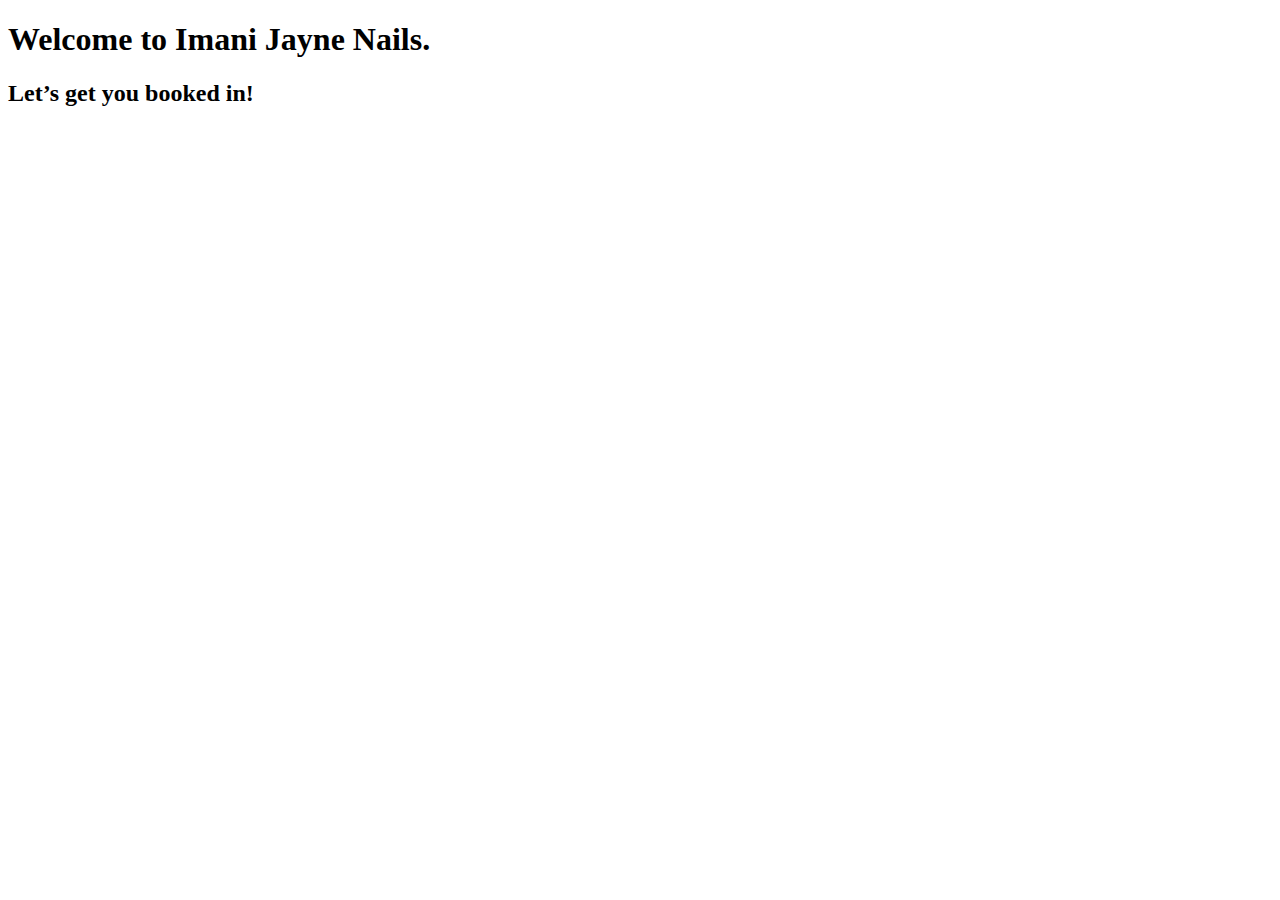
==== index.html @ 76ac0642 "Add files via upload" ====
<!DOCTYPE html>
<html lang="en">
<head>
    <!-- google font link -->
    <link rel="preconnect" href="https://fonts.googleapis.com">
    <link rel="preconnect" href="https://fonts.gstatic.com" crossorigin>
    <link href="https://fonts.googleapis.com/css2?family=Amatic+SC:wght@400;700&family=Nunito:ital,wght@0,200..1000;1,200..1000&family=Playfair:ital,opsz,wght@0,5..1200,300..900;1,5..1200,300..900&family=Poppins:ital,wght@0,100;0,200;0,300;0,400;0,500;0,600;0,700;0,800;0,900;1,100;1,200;1,300;1,400;1,500;1,600;1,700;1,800;1,900&display=swap" rel="stylesheet">
    <!-- link to css file -->
    <link rel="stylesheet" href="1.style.css">
    <meta charset="UTF-8">
    <meta name="viewport" content="width=device-width, initial-scale=1.0">
    <title>Document</title>
</head>

<body>
    <H1 class="playfair-display-H1"> Welcome to Imani Jayne Nails.</H1>
    <h2>Let’s get you booked in!</h2>
</body>
</html>
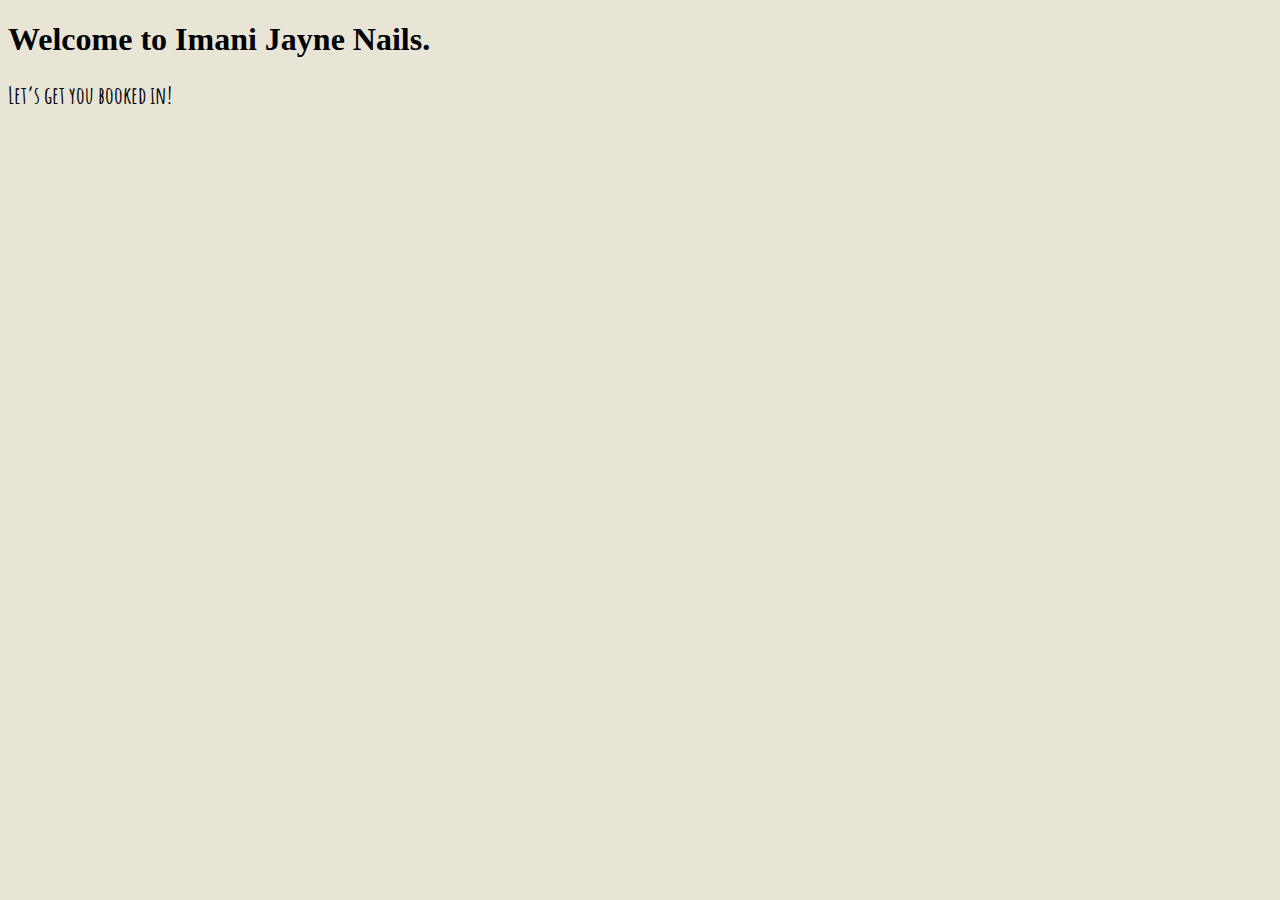
==== commit cd919f75: "Update index.html" ====
--- a/index.html
+++ b/index.html
@@ -6,7 +6,7 @@
     <link rel="preconnect" href="https://fonts.gstatic.com" crossorigin>
     <link href="https://fonts.googleapis.com/css2?family=Amatic+SC:wght@400;700&family=Nunito:ital,wght@0,200..1000;1,200..1000&family=Playfair:ital,opsz,wght@0,5..1200,300..900;1,5..1200,300..900&family=Poppins:ital,wght@0,100;0,200;0,300;0,400;0,500;0,600;0,700;0,800;0,900;1,100;1,200;1,300;1,400;1,500;1,600;1,700;1,800;1,900&display=swap" rel="stylesheet">
     <!-- link to css file -->
-    <link rel="stylesheet" href="1.style.css">
+    <link rel="stylesheet" href="./Public/1.style.css">
     <meta charset="UTF-8">
     <meta name="viewport" content="width=device-width, initial-scale=1.0">
     <title>Document</title>
@@ -16,4 +16,4 @@
     <H1 class="playfair-display-H1"> Welcome to Imani Jayne Nails.</H1>
     <h2>Let’s get you booked in!</h2>
 </body>
-</html>+</html>
--- a/Public/1.style.css
+++ b/Public/1.style.css
@@ -0,0 +1,148 @@
+/* using a UNIVERSAL SELECTOR to ensure all backgrounds of every webpage is the same */
+*{
+    background-color:rgb(232, 228, 214);
+}
+
+
+/* greetings/h1 font */
+.playfair-display-H1{
+  font-family: "Playfair Display", serif;
+  font-optical-sizing: auto;
+  font-weight: 800;
+  font-style: normal;
+}
+
+
+/* Fonts for all BOLD subheadings - h2 - h5 */
+/* if want regular v check google fonts for codes */
+h2{
+    font-family: "Amatic SC", serif;
+    font-weight: 800;
+    font-style: normal;
+    font-size: x-large;
+}
+
+h3{
+    font-family: "Amatic SC", serif;
+    font-weight: 800;
+    font-style: normal;
+    font-size: x-large;
+}
+
+h4{
+    font-family: "Amatic SC", serif;
+    font-weight: 800;
+    font-style: normal;
+    font-size: x-large;
+}
+
+
+/* Fonts for all paragraphs + lists */
+p{
+    font-family: "Nunito", serif;
+    font-optical-sizing: auto;
+    font-weight: 500;
+    font-style: normal;
+}
+
+li{
+    font-family: "Nunito", serif;
+    font-optical-sizing: auto;
+    font-weight: 500;
+    font-style: normal;
+}
+
+
+
+
+
+
+
+
+
+
+
+
+
+
+
+
+
+
+
+
+
+
+
+
+
+
+
+
+
+
+
+
+
+
+
+
+
+
+
+
+
+
+
+
+
+
+
+
+
+
+
+
+
+
+/* .playfair-display-greeting {
+    font-family: "Playfair Display", serif;
+    font-optical-sizing: auto;
+    font-weight: 500;
+    font-style: italic;
+  } */
+
+
+/* body text font*/
+
+.nunito-para {
+  font-family: "Nunito", serif;
+  font-optical-sizing: auto;
+  font-weight: 500;
+  font-style: normal;
+}
+
+/* font ptions */
+.poppins-regular {
+  font-family: "Poppins", serif;
+  font-weight: 400;
+  font-style: normal;
+}
+
+.poppins-medium {
+  font-family: "Poppins", serif;
+  font-weight: 500;
+  font-style: normal;
+}
+
+.poppins-semibold {
+  font-family: "Poppins", serif;
+  font-weight: 600;
+  font-style: normal;
+}
+
+.poppins-bold {
+  font-family: "Poppins", serif;
+  font-weight: 700;
+  font-style: normal;
+}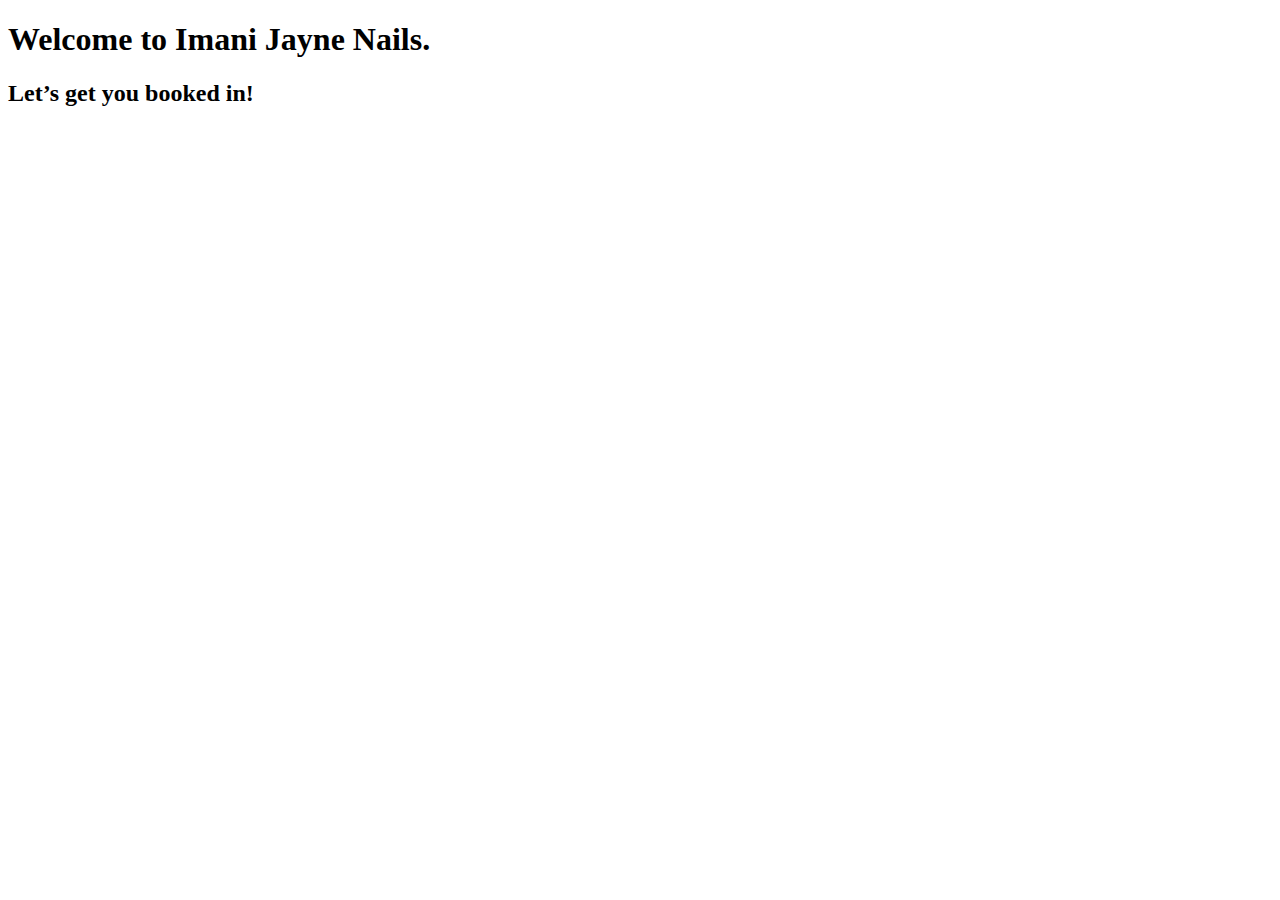
==== commit 104f37d6: "Update index.html" ====
--- a/index.html
+++ b/index.html
@@ -6,7 +6,9 @@
     <link rel="preconnect" href="https://fonts.gstatic.com" crossorigin>
     <link href="https://fonts.googleapis.com/css2?family=Amatic+SC:wght@400;700&family=Nunito:ital,wght@0,200..1000;1,200..1000&family=Playfair:ital,opsz,wght@0,5..1200,300..900;1,5..1200,300..900&family=Poppins:ital,wght@0,100;0,200;0,300;0,400;0,500;0,600;0,700;0,800;0,900;1,100;1,200;1,300;1,400;1,500;1,600;1,700;1,800;1,900&display=swap" rel="stylesheet">
     <!-- link to css file -->
-    <link rel="stylesheet" href="./Public/1.style.css">
+<!--     <link rel="stylesheet" href="./Public/1.style.css"> -->
+    <link rel="stylesheet" href="public/1.style.css">
+
     <meta charset="UTF-8">
     <meta name="viewport" content="width=device-width, initial-scale=1.0">
     <title>Document</title>
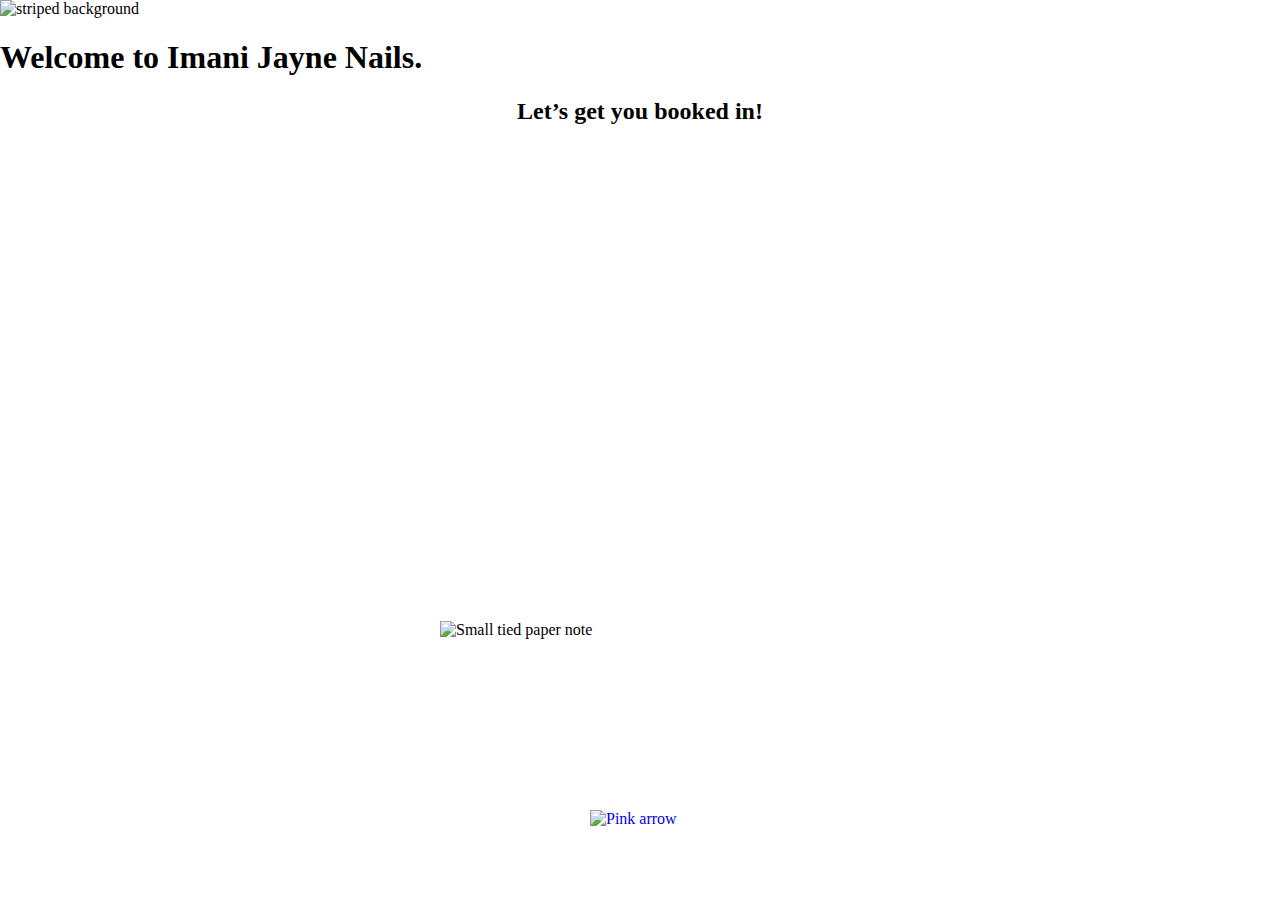
==== commit 317a791f: "Update index.html" ====
--- a/index.html
+++ b/index.html
@@ -6,16 +6,73 @@
     <link rel="preconnect" href="https://fonts.gstatic.com" crossorigin>
     <link href="https://fonts.googleapis.com/css2?family=Amatic+SC:wght@400;700&family=Nunito:ital,wght@0,200..1000;1,200..1000&family=Playfair:ital,opsz,wght@0,5..1200,300..900;1,5..1200,300..900&family=Poppins:ital,wght@0,100;0,200;0,300;0,400;0,500;0,600;0,700;0,800;0,900;1,100;1,200;1,300;1,400;1,500;1,600;1,700;1,800;1,900&display=swap" rel="stylesheet">
     <!-- link to css file -->
-<!--     <link rel="stylesheet" href="./Public/1.style.css"> -->
     <link rel="stylesheet" href="public/1.style.css">
-
     <meta charset="UTF-8">
     <meta name="viewport" content="width=device-width, initial-scale=1.0">
-    <title>Document</title>
+    <title>Home Page</title>
+
+    <style>
+        /* Prevent scrolling */
+        body {
+            margin: 0;
+            height: 100vh; /* Ensure the body takes up the full viewport height */
+            overflow: hidden; /* Disable scrolling */
+        }
+
+        /* Create the container for images */
+        .home-page-images {
+            position: relative; /* Allow absolute positioning inside */
+            width: 100%;
+            height: 100%; /* Take up the full height of the viewport */
+        }
+
+        /* Style the striped background image */
+        .striped-background {
+            width: 100%;
+            height: 75vh; /* 3/4 of the page height */
+            object-fit: cover; /* Make sure the image covers the area */
+        }
+
+        /* Style the pink arrow image */
+        .Pink-arrow {
+            position: absolute;
+            top: 90%; /* Position it slightly overlapping */
+            left: 50%;
+            transform: translateX(-50%); /* Centre the arrow */
+            width: 100px; /* Adjust the size */
+            height: auto;
+            border: none;
+            padding: 0;
+            background: transparent;
+        }
+
+        /* Style the tied paper note image */
+        .Tied-paper-note {
+            position: absolute;
+            top: 70%; /* Adjust for overlapping */
+            left: 50%;
+            transform: translate(-50%, -50%); /* Centre the note */
+            width: 400px; /* Adjust size */
+            height: auto;
+            margin:0 ;
+            padding: 0;
+            display: block;
+            background: transparent;
+        }
+
+    </style>
 </head>
 
 <body>
-    <H1 class="playfair-display-H1"> Welcome to Imani Jayne Nails.</H1>
-    <h2>Let’s get you booked in!</h2>
+    <div class=".home-page-images">
+    <!-- div creates a division of code which helps organise work and groups certain elements together -->
+        <img src="art/greetings_background.png" class = "striped-background" alt = "striped background" />
+        <img src="art/tied-paper.png" class = "Tied-paper-note" alt= "Small tied paper note"/>
+    <!-- added the arrow to the next page-->
+        <a href="public/3.ServiceBookingsGallery.html"> <img src="art/Arrow.png" class = "Pink-arrow" alt="Pink arrow"/></a>
+    </div>
+
+    <H1 class="playfair-display-H1"> Welcome to Imani Jayne Nails.</H1> 
+    <h2 style="text-align: center;">Let’s get you booked in!</h2>
 </body>
 </html>
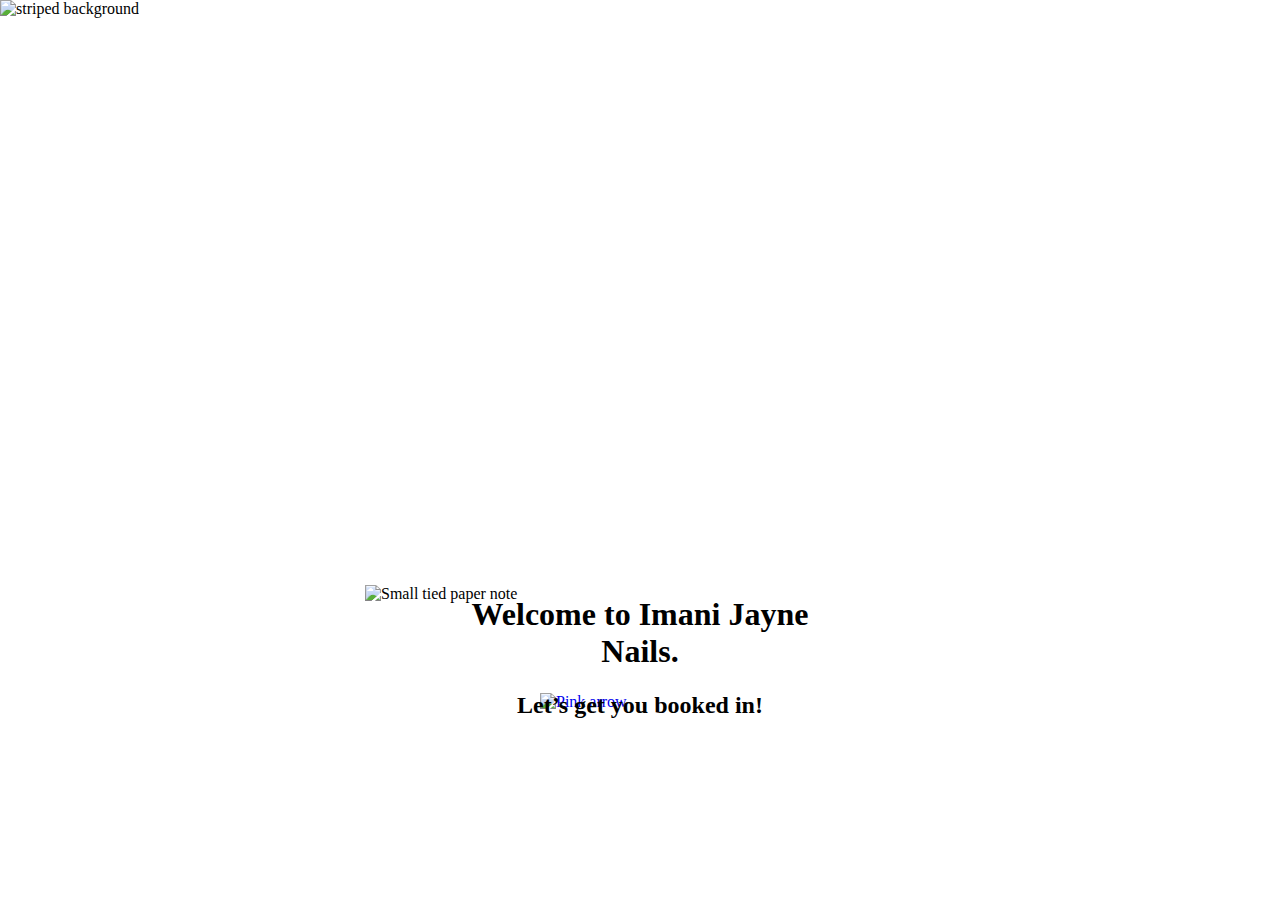
==== commit 5c64628e: "Update index.html" ====
--- a/index.html
+++ b/index.html
@@ -36,10 +36,10 @@
         /* Style the pink arrow image */
         .Pink-arrow {
             position: absolute;
-            top: 90%; /* Position it slightly overlapping */
+            top: 77%; /* Position it slightly overlapping */
             left: 50%;
             transform: translateX(-50%); /* Centre the arrow */
-            width: 100px; /* Adjust the size */
+            width: 200px; /* Adjust the size */
             height: auto;
             border: none;
             padding: 0;
@@ -49,10 +49,10 @@
         /* Style the tied paper note image */
         .Tied-paper-note {
             position: absolute;
-            top: 70%; /* Adjust for overlapping */
+            top: 66%; /* Adjust for overlapping */
             left: 50%;
             transform: translate(-50%, -50%); /* Centre the note */
-            width: 400px; /* Adjust size */
+            width: 550px; /* Adjust size */
             height: auto;
             margin:0 ;
             padding: 0;
@@ -60,19 +60,35 @@
             background: transparent;
         }
 
+        .greeting-on-note{
+            position: absolute;
+            top: 73%;
+            left: 50%;
+            transform: translate(-50%, -50%);
+            width: 350px;
+            z-index: 10;
+            text-align: center;
+            height: auto;
+            background: none;
+        }
+
     </style>
 </head>
 
 <body>
-    <div class=".home-page-images">
+    <div class= "home-page-images">
     <!-- div creates a division of code which helps organise work and groups certain elements together -->
         <img src="art/greetings_background.png" class = "striped-background" alt = "striped background" />
-        <img src="art/tied-paper.png" class = "Tied-paper-note" alt= "Small tied paper note"/>
+        <img src="art/tied-paper.png" class = "Tied-paper-note" alt="Small tied paper note"/>
     <!-- added the arrow to the next page-->
         <a href="public/3.ServiceBookingsGallery.html"> <img src="art/Arrow.png" class = "Pink-arrow" alt="Pink arrow"/></a>
+
     </div>
 
-    <H1 class="playfair-display-H1"> Welcome to Imani Jayne Nails.</H1> 
-    <h2 style="text-align: center;">Let’s get you booked in!</h2>
+    <!-- adding text on note -->
+    <div class = "greeting-on-note">
+        <H1 class="playfair-display-H1"> Welcome to Imani Jayne Nails.</H1> 
+        <h2 style="text-align: center;">Let’s get you booked in!</h2>
+    </div>
 </body>
 </html>
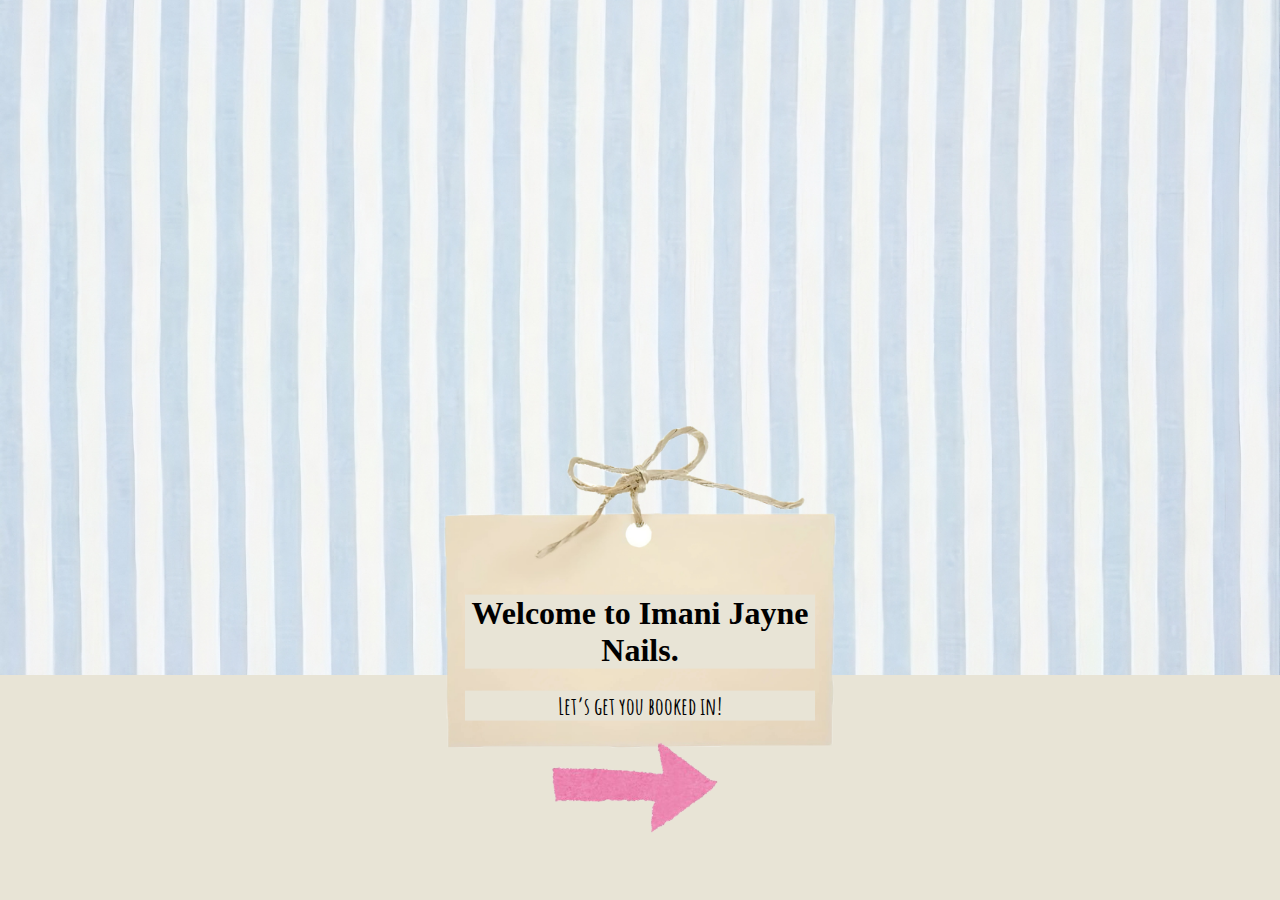
==== commit c8907356: "Update index.html" ====
--- a/index.html
+++ b/index.html
@@ -6,7 +6,7 @@
     <link rel="preconnect" href="https://fonts.gstatic.com" crossorigin>
     <link href="https://fonts.googleapis.com/css2?family=Amatic+SC:wght@400;700&family=Nunito:ital,wght@0,200..1000;1,200..1000&family=Playfair:ital,opsz,wght@0,5..1200,300..900;1,5..1200,300..900&family=Poppins:ital,wght@0,100;0,200;0,300;0,400;0,500;0,600;0,700;0,800;0,900;1,100;1,200;1,300;1,400;1,500;1,600;1,700;1,800;1,900&display=swap" rel="stylesheet">
     <!-- link to css file -->
-    <link rel="stylesheet" href="public/1.style.css">
+    <link rel="stylesheet" href="Public/1.style.css">
     <meta charset="UTF-8">
     <meta name="viewport" content="width=device-width, initial-scale=1.0">
     <title>Home Page</title>
@@ -78,10 +78,10 @@
 <body>
     <div class= "home-page-images">
     <!-- div creates a division of code which helps organise work and groups certain elements together -->
-        <img src="art/greetings_background.png" class = "striped-background" alt = "striped background" />
-        <img src="art/tied-paper.png" class = "Tied-paper-note" alt="Small tied paper note"/>
+        <img src="Art/greetings_background.png" class = "striped-background" alt = "striped background" />
+        <img src="Art/tied-paper.png" class = "Tied-paper-note" alt="Small tied paper note"/>
     <!-- added the arrow to the next page-->
-        <a href="public/3.ServiceBookingsGallery.html"> <img src="art/Arrow.png" class = "Pink-arrow" alt="Pink arrow"/></a>
+        <a href="Public/3.ServiceBookingsGallery.html"> <img src="Art/Arrow.png" class = "Pink-arrow" alt="Pink arrow"/></a>
 
     </div>
 
--- a/Public/1.style.css
+++ b/Public/1.style.css
@@ -0,0 +1,148 @@
+/* using a UNIVERSAL SELECTOR to ensure all backgrounds of every webpage is the same */
+*{
+    background-color:rgb(232, 228, 214);
+}
+
+
+/* greetings/h1 font */
+.playfair-display-H1{
+  font-family: "Playfair Display", serif;
+  font-optical-sizing: auto;
+  font-weight: 800;
+  font-style: normal;
+}
+
+
+/* Fonts for all BOLD subheadings - h2 - h5 */
+/* if want regular v check google fonts for codes */
+h2{
+    font-family: "Amatic SC", serif;
+    font-weight: 800;
+    font-style: normal;
+    font-size: x-large;
+}
+
+h3{
+    font-family: "Amatic SC", serif;
+    font-weight: 800;
+    font-style: normal;
+    font-size: x-large;
+}
+
+h4{
+    font-family: "Amatic SC", serif;
+    font-weight: 800;
+    font-style: normal;
+    font-size: x-large;
+}
+
+
+/* Fonts for all paragraphs + lists */
+p{
+    font-family: "Nunito", serif;
+    font-optical-sizing: auto;
+    font-weight: 500;
+    font-style: normal;
+}
+
+li{
+    font-family: "Nunito", serif;
+    font-optical-sizing: auto;
+    font-weight: 500;
+    font-style: normal;
+}
+
+
+
+
+
+
+
+
+
+
+
+
+
+
+
+
+
+
+
+
+
+
+
+
+
+
+
+
+
+
+
+
+
+
+
+
+
+
+
+
+
+
+
+
+
+
+
+
+
+
+
+
+
+
+/* .playfair-display-greeting {
+    font-family: "Playfair Display", serif;
+    font-optical-sizing: auto;
+    font-weight: 500;
+    font-style: italic;
+  } */
+
+
+/* body text font*/
+
+.nunito-para {
+  font-family: "Nunito", serif;
+  font-optical-sizing: auto;
+  font-weight: 500;
+  font-style: normal;
+}
+
+/* font ptions */
+.poppins-regular {
+  font-family: "Poppins", serif;
+  font-weight: 400;
+  font-style: normal;
+}
+
+.poppins-medium {
+  font-family: "Poppins", serif;
+  font-weight: 500;
+  font-style: normal;
+}
+
+.poppins-semibold {
+  font-family: "Poppins", serif;
+  font-weight: 600;
+  font-style: normal;
+}
+
+.poppins-bold {
+  font-family: "Poppins", serif;
+  font-weight: 700;
+  font-style: normal;
+}